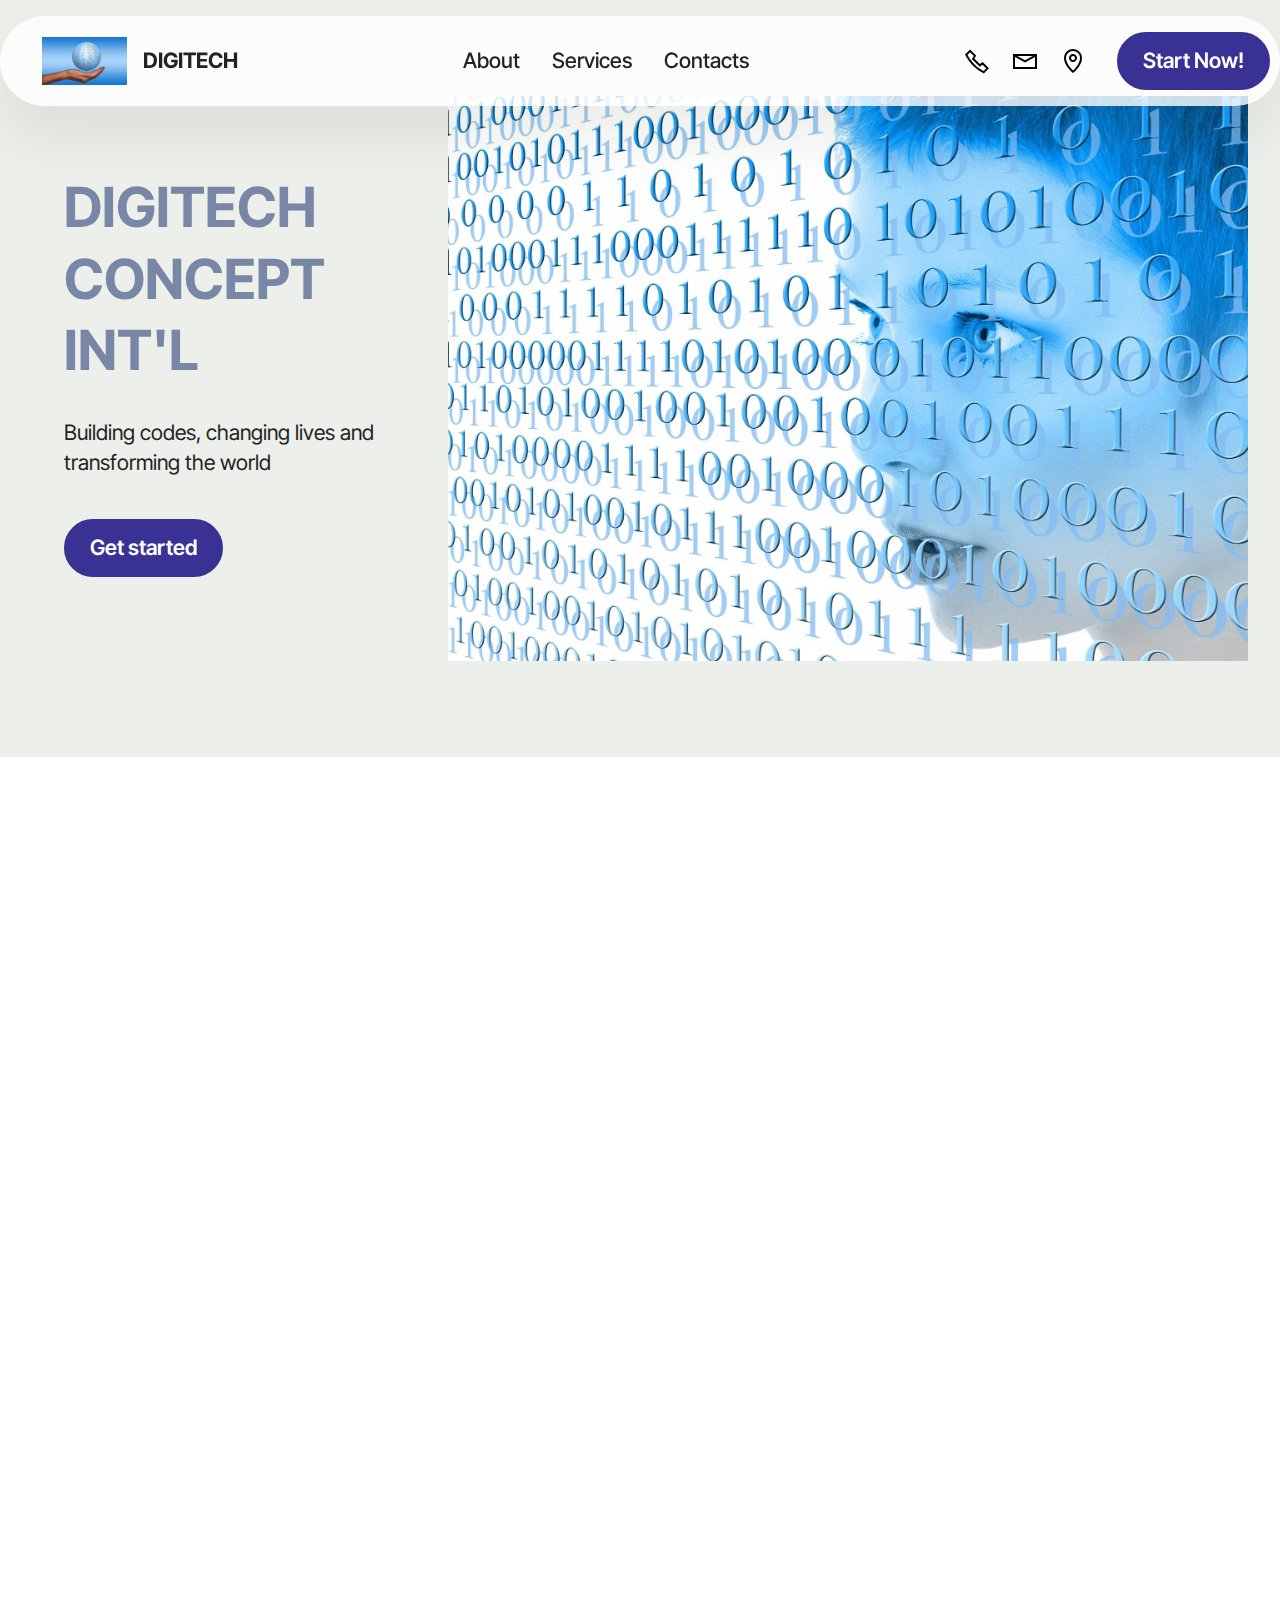
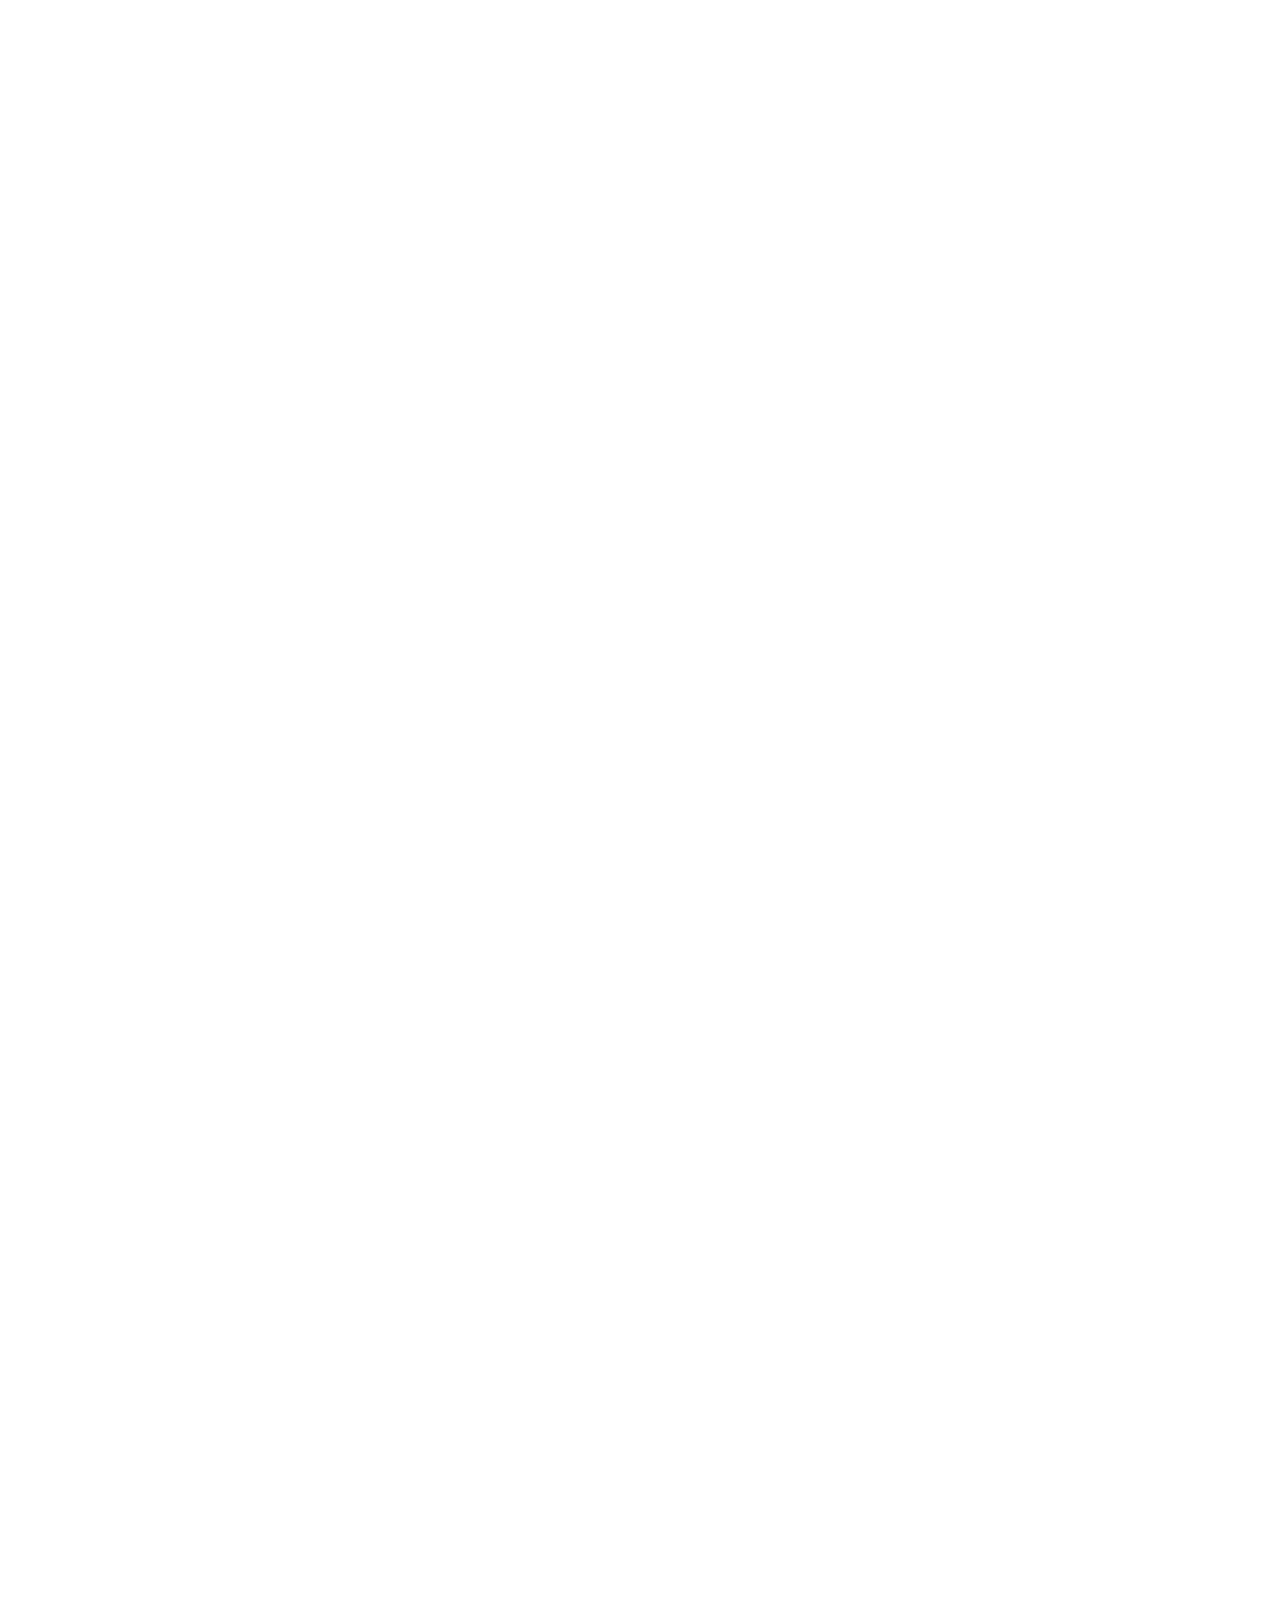
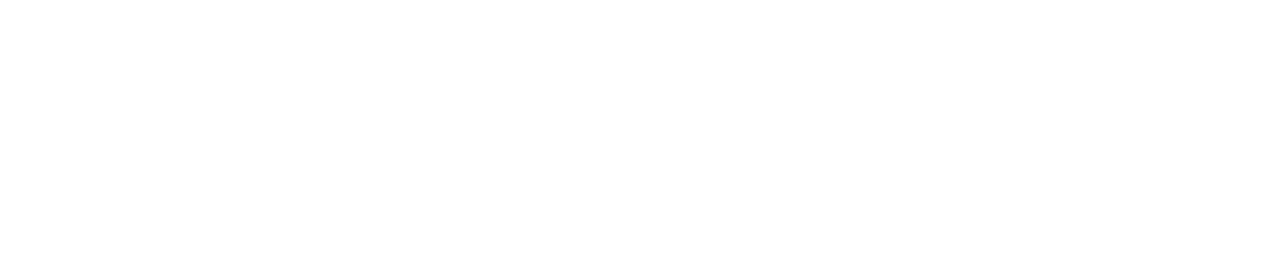
==== index.html @ 7af2888e "initial commit" ====
<!DOCTYPE html>
<html  >
<head>
  <!-- Site made with Mobirise Website Builder v6.0.1, https://mobirise.com -->
  <meta charset="UTF-8">
  <meta http-equiv="X-UA-Compatible" content="IE=edge">
  <meta name="generator" content="Mobirise v6.0.1, mobirise.com">
  <meta name="viewport" content="width=device-width, initial-scale=1, minimum-scale=1">
  <link rel="shortcut icon" href="assets/images/mbr-5.jpg" type="image/x-icon">
  <meta name="description" content="">
  
  
  <title>Home</title>
  <link rel="stylesheet" href="assets/web/assets/mobirise-icons2/mobirise2.css">
  <link rel="stylesheet" href="assets/bootstrap/css/bootstrap.min.css">
  <link rel="stylesheet" href="assets/bootstrap/css/bootstrap-grid.min.css">
  <link rel="stylesheet" href="assets/bootstrap/css/bootstrap-reboot.min.css">
  <link rel="stylesheet" href="assets/parallax/jarallax.css">
  <link rel="stylesheet" href="assets/animatecss/animate.css">
  <link rel="stylesheet" href="assets/dropdown/css/style.css">
  <link rel="stylesheet" href="assets/socicon/css/styles.css">
  <link rel="stylesheet" href="assets/theme/css/style.css">
  <link rel="preload" href="https://fonts.googleapis.com/css2?family=Inter+Tight:wght@400;700&display=swap&display=swap" as="style" onload="this.onload=null;this.rel='stylesheet'">
  <noscript><link rel="stylesheet" href="https://fonts.googleapis.com/css2?family=Inter+Tight:wght@400;700&display=swap&display=swap"></noscript>
  <link rel="preload" as="style" href="assets/mobirise/css/mbr-additional.css?v=o6GX5R"><link rel="stylesheet" href="assets/mobirise/css/mbr-additional.css?v=o6GX5R" type="text/css">

  
  
  
</head>
<body>
  
  <section data-bs-version="5.1" class="menu menu2 cid-uFSnzbnjWV" once="menu" id="menu02-0">
	

	<nav class="navbar navbar-dropdown navbar-fixed-top navbar-expand-lg">
		<div class="container">
			<div class="navbar-brand">
				<span class="navbar-logo">
					<a href="https://mobiri.se">
						<img src="assets/images/mbr-5.jpg" alt="Mobirise Website Builder" style="height: 3rem;">
					</a>
				</span>
				<span class="navbar-caption-wrap"><a class="navbar-caption text-black display-4" href="https://mobiri.se">DIGITECH</a></span>
			</div>
			<button class="navbar-toggler" type="button" data-toggle="collapse" data-bs-toggle="collapse" data-target="#navbarSupportedContent" data-bs-target="#navbarSupportedContent" aria-controls="navbarNavAltMarkup" aria-expanded="false" aria-label="Toggle navigation">
				<div class="hamburger">
					<span></span>
					<span></span>
					<span></span>
					<span></span>
				</div>
			</button>
			<div class="collapse navbar-collapse" id="navbarSupportedContent">
				<ul class="navbar-nav nav-dropdown" data-app-modern-menu="true">
					<li class="nav-item">
						<a class="nav-link link text-black display-4" href="https://mobiri.se">About</a>
					</li>
					<li class="nav-item">
						<a class="nav-link link text-black display-4" href="https://mobiri.se" aria-expanded="false">Services</a>
					</li>
					<li class="nav-item">
						<a class="nav-link link text-black display-4" href="https://mobiri.se">Contacts</a>
					</li>
				</ul>
				<div class="icons-menu">
					<a class="iconfont-wrapper" href="https://mobiri.se">
						<span class="p-2 mbr-iconfont mobi-mbri-phone mobi-mbri"></span>
					</a>
					<a class="iconfont-wrapper" href="https://mobiri.se">
						<span class="p-2 mbr-iconfont mobi-mbri-letter mobi-mbri"></span>
					</a>
					<a class="iconfont-wrapper" href="https://mobiri.se">
						<span class="p-2 mbr-iconfont mobi-mbri-map-pin mobi-mbri"></span>
					</a>
					
				</div>
				<div class="navbar-buttons mbr-section-btn"><a class="btn btn-info display-4" href="https://mobiri.se"> Start Now!</a></div>
			</div>
		</div>
	</nav>
</section>

<section data-bs-version="5.1" class="header1 cid-uFSomYyleQ" id="header01-1">
	

	
	

	<div class="container-fluid">
		<div class="row justify-content-center">
			<div class="col-12 col-md-12 col-lg-8 image-wrapper">
				<img class="w-100" src="assets/images/mbr-6.jpg" alt="Mobirise Website Builder">
			</div>
			<div class="col-12 col-lg col-md-12">
				<div class="text-wrapper align-left">
					<h1 class="mbr-section-title mbr-fonts-style mb-4 display-2"><strong>DIGITECH CONCEPT INT'L</strong></h1>
					<p class="mbr-text mbr-fonts-style mb-4 display-7">Building codes, changing lives and transforming the world&nbsp;</p>
					<div class="mbr-section-btn mt-3"><a class="btn btn-info display-7" href="https://mobiri.se">Get started</a></div>
				</div>
			</div>
		</div>
	</div>
</section>

<section data-bs-version="5.1" class="features13 start cid-uFSoxOaE3T" id="features013-2">
    

<div class="container-fluid">
  <div class="row justify-content-center">
    <div class="col-12 content-head">
      <div class="mbr-section-head mb-5">
        <h4 class="mbr-section-title mbr-fonts-style align-center mb-0 display-2">Programs</h4>
        
      </div>
    </div>
  </div>
  <div class="row mbr-section-content">
    <div class="item features-image col-6 col-md-4 col-lg-2">
      <div class="item-wrapper">
        <div class="item-img">
          <img src="assets/images/mbr.jpg" alt="Mobirise Website Builder" title="" data-slide-to="0" data-bs-slide-to="0">
        </div>
        <div class="item-content align-left mt-3">
          <h5 class="item-title mbr-fonts-style mb-3 display-7">
            <strong>Phone Cases</strong>
          </h5>
          
          
        </div>
        
      </div>
    </div>
    <div class="item features-image col-6 col-md-4 col-lg-2">
      <div class="item-wrapper">
        <div class="item-img">
          <img src="assets/images/mbr-1.jpg" alt="Mobirise Website Builder" title="" data-slide-to="1" data-bs-slide-to="1">
        </div>
        <div class="item-content align-left mt-3">
          <h5 class="item-title mbr-fonts-style mb-3 display-7">
            <strong>Creators inventions</strong></h5>
          
          
        </div>
        
      </div>
    </div>
    <div class="item features-image col-6 col-md-4 col-lg-2">
      <div class="item-wrapper">
        <div class="item-img">
          <img src="assets/images/mbr-2.jpg" alt="Mobirise Website Builder" title="" data-slide-to="2" data-bs-slide-to="2">
        </div>
        <div class="item-content align-left mt-3">
          <h5 class="item-title mbr-fonts-style mb-3 display-7">
            <strong>Eco-Friendly innovations</strong></h5>
          
          
        </div>
        
      </div>
    </div>
    <div class="item features-image col-6 col-md-4 col-lg-2">
      <div class="item-wrapper">
        <div class="item-img">
          <img src="assets/images/mbr-3.jpg" alt="Mobirise Website Builder" title="" data-slide-to="3" data-bs-slide-to="3">
        </div>
        <div class="item-content align-left mt-3">
          <h5 class="item-title mbr-fonts-style mb-3 display-7"><strong>DMS</strong></h5>
          
          
        </div>
        
      </div>
    </div>
    <div class="item features-image col-6 col-md-4 col-lg-2">
      <div class="item-wrapper">
        <div class="item-img">
          <img src="assets/images/mbr-4.jpeg" alt="Mobirise Website Builder" title="" data-slide-to="4" data-bs-slide-to="4">
        </div>
        <div class="item-content align-left mt-3">
          <h5 class="item-title mbr-fonts-style mb-3 display-7"><strong>Visual inscreption</strong></h5>
          
          
        </div>
        
      </div>
    </div>
    <div class="item features-image col-6 col-md-4 col-lg-2">
      <div class="item-wrapper">
        <div class="item-img">
          <img src="assets/images/mbr-2.png" alt="Mobirise Website Builder" title="" data-slide-to="5" data-bs-slide-to="5">
        </div>
        <div class="item-content align-left mt-3">
          <h5 class="item-title mbr-fonts-style mb-3 display-7"><strong>Media Creations</strong></h5>
          
          
        </div>
        
      </div>
    </div>

  </div>
</div>
</section>

<section data-bs-version="5.1" class="article14 cid-uFSvTwFYIM" id="article14-5">
    
    <div class="container">
        <div class="row justify-content-center">
            <div class="col-md-12 col-lg-10">
                <h3 class="mbr-section-title mbr-fonts-style display-2"><strong>Each program is designed to create a distinct impact on the students.</strong><br><strong>At Digitech a whole new world of innovation is created to suit the worlds ever growing need of technology<br></strong><br><br></h3>
                
            </div>
        </div>
    </div>
</section>

<section data-bs-version="5.1" class="people03 cid-uFSyn5ViDH" id="people03-6">
	
	
	<div class="container">
		<div class="row justify-content-center">
			<div class="col-12 content-head">
				<div class="mbr-section-head mb-5">
					<h4 class="mbr-section-title mbr-fonts-style align-center mb-0 display-2">
						<strong>Meet the creators</strong>
					</h4>
					
				</div>
			</div>
		</div>
		<div class="row">
			<div class="item features-image col-12 col-md-6 col-lg-4">
				<div class="item-wrapper">
					<div class="item-img mb-3">
						<img src="assets/images/mbr-7.jpg" alt="Mobirise Website Builder" title="">
					</div>
					<div class="item-content align-left">
						<h5 class="item-title mbr-fonts-style display-5"><strong>Emma Johnson</strong></h5>
						<h6 class="item-subtitle mbr-fonts-style mb-3 display-7">Project Manager</h6>
						
					</div>
					
				</div>
			</div>
			<div class="item features-image col-12 col-md-6 col-lg-4">
				<div class="item-wrapper">
					<div class="item-img mb-3">
						<img src="assets/images/mbr-8.jpg" alt="Mobirise Website Builder" title="">
					</div>
					<div class="item-content align-left">
						<h5 class="item-title mbr-fonts-style display-5"><strong>Lina Rodriguez</strong></h5>
						<h6 class="item-subtitle mbr-fonts-style mb-3 display-7">UX Designer</h6>
						
					</div>
					
				</div>
			</div>
			<div class="item features-image col-12 col-md-6 col-lg-4">
				<div class="item-wrapper">
					<div class="item-img mb-3">
						<img src="assets/images/mbr-9.jpg" alt="Mobirise Website Builder" title="">
					</div>
					<div class="item-content align-left">
						<h5 class="item-title mbr-fonts-style display-5"><strong>Ruvox Group</strong></h5>
						<h6 class="item-subtitle mbr-fonts-style mb-3 display-7">Lead Developers</h6>
						
					</div>
					
				</div>
			</div>
		</div>
	</div>
</section>

<section data-bs-version="5.1" class="social06 cid-uFSyvelYWV" id="social06-8">
	

	
	
	<div class="container">
		<div class="row justify-content-center">
			<div class="col-12 content-head">
				<div class="mb-5">
					<h5 class="mbr-section-title mbr-fonts-style align-center mb-0 display-2">
						<strong>We're social!</strong>
					</h5>
					
				</div>
			</div>
		</div>
		<div class="row">
			

			<div class="item features-without-image col-12 col-md-6 col-lg-3 active">
				<div class="item-wrapper">
					<span class="mbr-iconfont m-auto socicon-tiktok socicon"></span>
					<div class="card-box">
						<h4 class="card-title mbr-fonts-style mb-1 display-5">
							<strong>TikTok</strong>
						</h4>
						<h5 class="card-text mbr-fonts-style display-7">digitech</h5>
					</div>
				</div>
			</div>
			
			<div class="item features-without-image col-12 col-md-6 col-lg-3">
				<div class="item-wrapper">
					<span class="mbr-iconfont m-auto socicon-twitter socicon"></span>
					<div class="card-box">
						<h4 class="card-title mbr-fonts-style mb-1 display-5">
							<strong>Twitter</strong>
						</h4>
						<h5 class="card-text mbr-fonts-style display-7">digitech</h5>
					</div>
				</div>
			</div><div class="item features-without-image col-12 col-md-6 col-lg-3">
				<div class="item-wrapper">
					<span class="mbr-iconfont m-auto socicon-youtube socicon"></span>
					<div class="card-box">
						<h4 class="card-title mbr-fonts-style mb-1 display-5">
							<strong>YouTube</strong>
						</h4>
						<h5 class="card-text mbr-fonts-style display-7">digitech</h5>
					</div>
				</div>
			</div><div class="item features-without-image col-12 col-md-6 col-lg-3">
				<div class="item-wrapper">
					<span class="mbr-iconfont m-auto socicon-instagram socicon"></span>
					<div class="card-box">
						<h4 class="card-title mbr-fonts-style mb-1 display-5">
							<strong>Instagram</strong>
						</h4>
						<h5 class="card-text mbr-fonts-style display-7">digitech</h5>
					</div>
				</div>
			</div>
		</div>
	</div>
</section>

<section data-bs-version="5.1" class="footer2 cid-uFSAySJq9T mbr-parallax-background" once="footers" id="footer02-a">
    

    
    <div class="mbr-overlay" style="opacity: 0.7; background-color: rgb(255, 255, 255);">
    </div>

    <div class="container">
        <div class="row">
            <div class="col-12 col-lg-6 center mt-2 mb-3">
                <p class="mbr-fonts-style copyright mb-0 display-7">
                    © Copyright 2030 Mobirise - All Rights Reserved
                </p>
            </div>
            <div class="col-12 col-lg-6 center">
                <div class="row-links mt-2 mb-3">
                    <ul class="row-links-soc">
                        
                        
                        
                        
                    <li class="row-links-soc-item mbr-fonts-style display-7">
                            <a href="#" class="text-primary">Instagram</a>
                        </li><li class="row-links-soc-item mbr-fonts-style display-7">
                            <a href="#" class="text-primary">TikTok</a>
                        </li><li class="row-links-soc-item mbr-fonts-style display-7">
                            <a href="#" class="text-primary">YouTube</a>
                        </li><li class="row-links-soc-item mbr-fonts-style display-7">
                            <a href="#" class="text-primary">Twitter</a>
                        </li></ul>
                </div>
            </div>
        </div>
    </div>
</section><section class="display-7" style="padding: 0;align-items: center;justify-content: center;flex-wrap: wrap;    align-content: center;display: flex;position: relative;height: 4rem;"><a href="https://mobiri.se/" style="flex: 1 1;height: 4rem;position: absolute;width: 100%;z-index: 1;"><img alt="Mobirise" style="height: 4rem;" src="[data-uri]"></a><p style="margin: 0;text-align: center;" class="display-7">Built with Mobirise &#8204;</p><a style="z-index:1" href="https://mobirise.com/web-page-maker.html">Free Web Page Builder</a></section><script src="assets/bootstrap/js/bootstrap.bundle.min.js"></script>  <script src="assets/parallax/jarallax.js"></script>  <script src="assets/smoothscroll/smooth-scroll.js"></script>  <script src="assets/ytplayer/index.js"></script>  <script src="assets/dropdown/js/navbar-dropdown.js"></script>  <script src="assets/theme/js/script.js"></script>  
  
  
 <div id="scrollToTop" class="scrollToTop mbr-arrow-up"><a style="text-align: center;"><i class="mbr-arrow-up-icon mbr-arrow-up-icon-cm cm-icon cm-icon-smallarrow-up"></i></a></div>
    <input name="animation" type="hidden">
  </body>
</html>
---- assets/web/assets/mobirise-icons2/mobirise2.css ----
@font-face {
  font-family: 'Moririse2';
  font-display: swap;
  src:  url('mobirise2.eot?f2bix4');
  src:  url('mobirise2.eot?f2bix4#iefix') format('embedded-opentype'),
    url('mobirise2.ttf?f2bix4') format('truetype'),
    url('mobirise2.woff?f2bix4') format('woff'),
    url('mobirise2.svg?f2bix4#mobirise2') format('svg');
  font-weight: normal;
  font-style: normal;
}

[class^="mobi-"], [class*=" mobi-"] {
  /* use !important to prevent issues with browser extensions that change fonts */
  font-family: 'Moririse2' !important;
  speak: none;
  font-style: normal;
  font-weight: normal;
  font-variant: normal;
  text-transform: none;
  line-height: 1;

  /* Better Font Rendering =========== */
  -webkit-font-smoothing: antialiased;
  -moz-osx-font-smoothing: grayscale;
}

.mobi-mbri-add-submenu:before {
  content: "\e900";
}
.mobi-mbri-alert:before {
  content: "\e901";
}
.mobi-mbri-align-center:before {
  content: "\e902";
}
.mobi-mbri-align-justify:before {
  content: "\e903";
}
.mobi-mbri-align-left:before {
  content: "\e904";
}
.mobi-mbri-align-right:before {
  content: "\e905";
}
.mobi-mbri-android:before {
  content: "\e906";
}
.mobi-mbri-apple:before {
  content: "\e907";
}
.mobi-mbri-arrow-down:before {
  content: "\e908";
}
.mobi-mbri-arrow-next:before {
  content: "\e909";
}
.mobi-mbri-arrow-prev:before {
  content: "\e90a";
}
.mobi-mbri-arrow-up:before {
  content: "\e90b";
}
.mobi-mbri-bold:before {
  content: "\e90c";
}
.mobi-mbri-bookmark:before {
  content: "\e90d";
}
.mobi-mbri-bootstrap:before {
  content: "\e90e";
}
.mobi-mbri-briefcase:before {
  content: "\e90f";
}
.mobi-mbri-browse:before {
  content: "\e910";
}
.mobi-mbri-bulleted-list:before {
  content: "\e911";
}
.mobi-mbri-calendar:before {
  content: "\e912";
}
.mobi-mbri-camera:before {
  content: "\e913";
}
.mobi-mbri-cart-add:before {
  content: "\e914";
}
.mobi-mbri-cart-full:before {
  content: "\e915";
}
.mobi-mbri-cash:before {
  content: "\e916";
}
.mobi-mbri-change-style:before {
  content: "\e917";
}
.mobi-mbri-chat:before {
  content: "\e918";
}
.mobi-mbri-clock:before {
  content: "\e919";
}
.mobi-mbri-close:before {
  content: "\e91a";
}
.mobi-mbri-cloud:before {
  content: "\e91b";
}
.mobi-mbri-code:before {
  content: "\e91c";
}
.mobi-mbri-contact-form:before {
  content: "\e91d";
}
.mobi-mbri-credit-card:before {
  content: "\e91e";
}
.mobi-mbri-cursor-click:before {
  content: "\e91f";
}
.mobi-mbri-cust-feedback:before {
  content: "\e920";
}
.mobi-mbri-database:before {
  content: "\e921";
}
.mobi-mbri-delivery:before {
  content: "\e922";
}
.mobi-mbri-desktop:before {
  content: "\e923";
}
.mobi-mbri-devices:before {
  content: "\e924";
}
.mobi-mbri-down:before {
  content: "\e925";
}
.mobi-mbri-download-2:before {
  content: "\e926";
}
.mobi-mbri-download:before {
  content: "\e927";
}
.mobi-mbri-drag-n-drop-2:before {
  content: "\e928";
}
.mobi-mbri-drag-n-drop:before {
  content: "\e929";
}
.mobi-mbri-edit-2:before {
  content: "\e92a";
}
.mobi-mbri-edit:before {
  content: "\e92b";
}
.mobi-mbri-error:before {
  content: "\e92c";
}
.mobi-mbri-extension:before {
  content: "\e92d";
}
.mobi-mbri-features:before {
  content: "\e92e";
}
.mobi-mbri-file:before {
  content: "\e92f";
}
.mobi-mbri-flag:before {
  content: "\e930";
}
.mobi-mbri-folder:before {
  content: "\e931";
}
.mobi-mbri-gift:before {
  content: "\e932";
}
.mobi-mbri-github:before {
  content: "\e933";
}
.mobi-mbri-globe-2:before {
  content: "\e934";
}
.mobi-mbri-globe:before {
  content: "\e935";
}
.mobi-mbri-growing-chart:before {
  content: "\e936";
}
.mobi-mbri-hearth:before {
  content: "\e937";
}
.mobi-mbri-help:before {
  content: "\e938";
}
.mobi-mbri-home:before {
  content: "\e939";
}
.mobi-mbri-hot-cup:before {
  content: "\e93a";
}
.mobi-mbri-idea:before {
  content: "\e93b";
}
.mobi-mbri-image-gallery:before {
  content: "\e93c";
}
.mobi-mbri-image-slider:before {
  content: "\e93d";
}
.mobi-mbri-info:before {
  content: "\e93e";
}
.mobi-mbri-italic:before {
  content: "\e93f";
}
.mobi-mbri-key:before {
  content: "\e940";
}
.mobi-mbri-laptop:before {
  content: "\e941";
}
.mobi-mbri-layers:before {
  content: "\e942";
}
.mobi-mbri-left-right:before {
  content: "\e943";
}
.mobi-mbri-left:before {
  content: "\e944";
}
.mobi-mbri-letter:before {
  content: "\e945";
}
.mobi-mbri-like:before {
  content: "\e946";
}
.mobi-mbri-link:before {
  content: "\e947";
}
.mobi-mbri-lock:before {
  content: "\e948";
}
.mobi-mbri-login:before {
  content: "\e949";
}
.mobi-mbri-logout:before {
  content: "\e94a";
}
.mobi-mbri-magic-stick:before {
  content: "\e94b";
}
.mobi-mbri-map-pin:before {
  content: "\e94c";
}
.mobi-mbri-menu:before {
  content: "\e94d";
}
.mobi-mbri-mobile-2:before {
  content: "\e94e";
}
.mobi-mbri-mobile-horizontal:before {
  content: "\e94f";
}
.mobi-mbri-mobile:before {
  content: "\e950";
}
.mobi-mbri-mobirise:before {
  content: "\e951";
}
.mobi-mbri-more-horizontal:before {
  content: "\e952";
}
.mobi-mbri-more-vertical:before {
  content: "\e953";
}
.mobi-mbri-music:before {
  content: "\e954";
}
.mobi-mbri-new-file:before {
  content: "\e955";
}
.mobi-mbri-numbered-list:before {
  content: "\e956";
}
.mobi-mbri-opened-folder:before {
  content: "\e957";
}
.mobi-mbri-pages:before {
  content: "\e958";
}
.mobi-mbri-paper-plane:before {
  content: "\e959";
}
.mobi-mbri-paperclip:before {
  content: "\e95a";
}
.mobi-mbri-phone:before {
  content: "\e95b";
}
.mobi-mbri-photo:before {
  content: "\e95c";
}
.mobi-mbri-photos:before {
  content: "\e95d";
}
.mobi-mbri-pin:before {
  content: "\e95e";
}
.mobi-mbri-play:before {
  content: "\e95f";
}
.mobi-mbri-plus:before {
  content: "\e960";
}
.mobi-mbri-preview:before {
  content: "\e961";
}
.mobi-mbri-print:before {
  content: "\e962";
}
.mobi-mbri-protect:before {
  content: "\e963";
}
.mobi-mbri-question:before {
  content: "\e964";
}
.mobi-mbri-quote-left:before {
  content: "\e965";
}
.mobi-mbri-quote-right:before {
  content: "\e966";
}
.mobi-mbri-redo:before {
  content: "\e967";
}
.mobi-mbri-refresh:before {
  content: "\e968";
}
.mobi-mbri-responsive-2:before {
  content: "\e969";
}
.mobi-mbri-responsive:before {
  content: "\e96a";
}
.mobi-mbri-right:before {
  content: "\e96b";
}
.mobi-mbri-rocket:before {
  content: "\e96c";
}
.mobi-mbri-sad-face:before {
  content: "\e96d";
}
.mobi-mbri-sale:before {
  content: "\e96e";
}
.mobi-mbri-save:before {
  content: "\e96f";
}
.mobi-mbri-search:before {
  content: "\e970";
}
.mobi-mbri-setting-2:before {
  content: "\e971";
}
.mobi-mbri-setting-3:before {
  content: "\e972";
}
.mobi-mbri-setting:before {
  content: "\e973";
}
.mobi-mbri-share:before {
  content: "\e974";
}
.mobi-mbri-shopping-bag:before {
  content: "\e975";
}
.mobi-mbri-shopping-basket:before {
  content: "\e976";
}
.mobi-mbri-shopping-cart:before {
  content: "\e977";
}
.mobi-mbri-sites:before {
  content: "\e978";
}
.mobi-mbri-smile-face:before {
  content: "\e979";
}
.mobi-mbri-speed:before {
  content: "\e97a";
}
.mobi-mbri-star:before {
  content: "\e97b";
}
.mobi-mbri-success:before {
  content: "\e97c";
}
.mobi-mbri-sun:before {
  content: "\e97d";
}
.mobi-mbri-sun2:before {
  content: "\e97e";
}
.mobi-mbri-tablet-vertical:before {
  content: "\e97f";
}
.mobi-mbri-tablet:before {
  content: "\e980";
}
.mobi-mbri-target:before {
  content: "\e981";
}
.mobi-mbri-timer:before {
  content: "\e982";
}
.mobi-mbri-to-ftp:before {
  content: "\e983";
}
.mobi-mbri-to-local-drive:before {
  content: "\e984";
}
.mobi-mbri-touch-swipe:before {
  content: "\e985";
}
.mobi-mbri-touch:before {
  content: "\e986";
}
.mobi-mbri-trash:before {
  content: "\e987";
}
.mobi-mbri-underline:before {
  content: "\e988";
}
.mobi-mbri-undo:before {
  content: "\e989";
}
.mobi-mbri-unlink:before {
  content: "\e98a";
}
.mobi-mbri-unlock:before {
  content: "\e98b";
}
.mobi-mbri-up-down:before {
  content: "\e98c";
}
.mobi-mbri-up:before {
  content: "\e98d";
}
.mobi-mbri-update:before {
  content: "\e98e";
}
.mobi-mbri-upload-2:before {
  content: "\e98f";
}
.mobi-mbri-upload:before {
  content: "\e990";
}
.mobi-mbri-user-2:before {
  content: "\e991";
}
.mobi-mbri-user:before {
  content: "\e992";
}
.mobi-mbri-users:before {
  content: "\e993";
}
.mobi-mbri-video-play:before {
  content: "\e994";
}
.mobi-mbri-video:before {
  content: "\e995";
}
.mobi-mbri-watch:before {
  content: "\e996";
}
.mobi-mbri-website-theme-2:before {
  content: "\e997";
}
.mobi-mbri-website-theme:before {
  content: "\e998";
}
.mobi-mbri-wifi:before {
  content: "\e999";
}
.mobi-mbri-windows:before {
  content: "\e99a";
}
.mobi-mbri-zoom-in:before {
  content: "\e99b";
}
.mobi-mbri-zoom-out:before {
  content: "\e99c";
}
---- assets/parallax/jarallax.css ----
.jarallax {
    position: relative;
    z-index: 0;
}
.jarallax > .jarallax-img {
    position: absolute;
    object-fit: cover;
    /* support for plugin https://github.com/bfred-it/object-fit-images */
    font-family: 'object-fit: cover;';
    top: 0;
    left: 0;
    width: 100%;
    height: 100%;
    z-index: -1;
}
---- assets/dropdown/css/style.css ----
.navbar-dropdown {
  left: 0;
  padding: 0;
  position: absolute;
  right: 0;
  top: 0;
  transition: all 0.45s ease;
  z-index: 1030;
  background: #282828; }
  .navbar-dropdown .navbar-logo {
    margin-right: 0.8rem;
    transition: margin 0.3s ease-in-out;
    vertical-align: middle; }
    .navbar-dropdown .navbar-logo img {
      height: 3.125rem;
      transition: all 0.3s ease-in-out; }
    .navbar-dropdown .navbar-logo.mbr-iconfont {
      font-size: 3.125rem;
      line-height: 3.125rem; }
  .navbar-dropdown .navbar-caption {
    font-weight: 700;
    white-space: normal;
    vertical-align: -4px;
    line-height: 3.125rem !important; }
    .navbar-dropdown .navbar-caption, .navbar-dropdown .navbar-caption:hover {
      color: inherit;
      text-decoration: none; }
  .navbar-dropdown .mbr-iconfont + .navbar-caption {
    vertical-align: -1px; }
  .navbar-dropdown.navbar-fixed-top {
    position: fixed; }
  .navbar-dropdown .navbar-brand span {
    vertical-align: -4px; }
  .navbar-dropdown.bg-color.transparent {
    background: none; }
  .navbar-dropdown.navbar-short .navbar-brand {
    padding: 0.625rem 0; }
    .navbar-dropdown.navbar-short .navbar-brand span {
      vertical-align: -1px; }
  .navbar-dropdown.navbar-short .navbar-caption {
    line-height: 2.375rem !important;
    vertical-align: -2px; }
  .navbar-dropdown.navbar-short .navbar-logo {
    margin-right: 0.5rem; }
    .navbar-dropdown.navbar-short .navbar-logo img {
      height: 2.375rem; }
    .navbar-dropdown.navbar-short .navbar-logo.mbr-iconfont {
      font-size: 2.375rem;
      line-height: 2.375rem; }
  .navbar-dropdown.navbar-short .mbr-table-cell {
    height: 3.625rem; }
  .navbar-dropdown .navbar-close {
    left: 0.6875rem;
    position: fixed;
    top: 0.75rem;
    z-index: 1000; }
  .navbar-dropdown .hamburger-icon {
    content: "";
    display: inline-block;
    vertical-align: middle;
    width: 16px;
    -webkit-box-shadow: 0 -6px 0 1px #282828,0 0 0 1px #282828,0 6px 0 1px #282828;
    -moz-box-shadow: 0 -6px 0 1px #282828,0 0 0 1px #282828,0 6px 0 1px #282828;
    box-shadow: 0 -6px 0 1px #282828,0 0 0 1px #282828,0 6px 0 1px #282828; }

.dropdown-menu .dropdown-toggle[data-toggle="dropdown-submenu"]::after {
  border-bottom: 0.35em solid transparent;
  border-left: 0.35em solid;
  border-right: 0;
  border-top: 0.35em solid transparent;
  margin-left: 0.3rem; }

.dropdown-menu .dropdown-item:focus {
  outline: 0; }

.nav-dropdown {
  font-size: 0.75rem;
  font-weight: 500;
  height: auto !important; }
  .nav-dropdown .nav-btn {
    padding-left: 1rem; }
  .nav-dropdown .link {
    margin: .667em 1.667em;
    font-weight: 500;
    padding: 0;
    transition: color .2s ease-in-out; }
    .nav-dropdown .link.dropdown-toggle {
      margin-right: 2.583em; }
      .nav-dropdown .link.dropdown-toggle::after {
        margin-left: .25rem;
        border-top: 0.35em solid;
        border-right: 0.35em solid transparent;
        border-left: 0.35em solid transparent;
        border-bottom: 0; }
      .nav-dropdown .link.dropdown-toggle[aria-expanded="true"] {
        margin: 0;
        padding: 0.667em 3.263em  0.667em 1.667em; }
  .nav-dropdown .link::after,
  .nav-dropdown .dropdown-item::after {
    color: inherit; }
  .nav-dropdown .btn {
    font-size: 0.75rem;
    font-weight: 700;
    letter-spacing: 0;
    margin-bottom: 0;
    padding-left: 1.25rem;
    padding-right: 1.25rem; }
  .nav-dropdown .dropdown-menu {
    border-radius: 0;
    border: 0;
    left: 0;
    margin: 0;
    padding-bottom: 1.25rem;
    padding-top: 1.25rem;
    position: relative; }
  .nav-dropdown .dropdown-submenu {
    margin-left: 0.125rem;
    top: 0; }
  .nav-dropdown .dropdown-item {
    font-weight: 500;
    line-height: 2;
    padding: 0.3846em 4.615em 0.3846em 1.5385em;
    position: relative;
    transition: color .2s ease-in-out, background-color .2s ease-in-out; }
    .nav-dropdown .dropdown-item::after {
      margin-top: -0.3077em;
      position: absolute;
      right: 1.1538em;
      top: 50%; }
    .nav-dropdown .dropdown-item:focus, .nav-dropdown .dropdown-item:hover {
      background: none; }

@media (max-width: 767px) {
  .nav-dropdown.navbar-toggleable-sm {
    bottom: 0;
    display: none;
    left: 0;
    overflow-x: hidden;
    position: fixed;
    top: 0;
    transform: translateX(-100%);
    -ms-transform: translateX(-100%);
    -webkit-transform: translateX(-100%);
    width: 18.75rem;
    z-index: 999; } }
.nav-dropdown.navbar-toggleable-xl {
  bottom: 0;
  display: none;
  left: 0;
  overflow-x: hidden;
  position: fixed;
  top: 0;
  transform: translateX(-100%);
  -ms-transform: translateX(-100%);
  -webkit-transform: translateX(-100%);
  width: 18.75rem;
  z-index: 999; }

.nav-dropdown-sm {
  display: block !important;
  overflow-x: hidden;
  overflow: auto;
  padding-top: 3.875rem; }
  .nav-dropdown-sm::after {
    content: "";
    display: block;
    height: 3rem;
    width: 100%; }
  .nav-dropdown-sm.collapse.in ~ .navbar-close {
    display: block !important; }
  .nav-dropdown-sm.collapsing, .nav-dropdown-sm.collapse.in {
    transform: translateX(0);
    -ms-transform: translateX(0);
    -webkit-transform: translateX(0);
    transition: all 0.25s ease-out;
    -webkit-transition: all 0.25s ease-out;
    background: #282828; }
  .nav-dropdown-sm.collapsing[aria-expanded="false"] {
    transform: translateX(-100%);
    -ms-transform: translateX(-100%);
    -webkit-transform: translateX(-100%); }
  .nav-dropdown-sm .nav-item {
    display: block;
    margin-left: 0 !important;
    padding-left: 0; }
  .nav-dropdown-sm .link,
  .nav-dropdown-sm .dropdown-item {
    border-top: 1px dotted rgba(255, 255, 255, 0.1);
    font-size: 0.8125rem;
    line-height: 1.6;
    margin: 0 !important;
    padding: 0.875rem 2.4rem 0.875rem 1.5625rem !important;
    position: relative;
    white-space: normal; }
    .nav-dropdown-sm .link:focus, .nav-dropdown-sm .link:hover,
    .nav-dropdown-sm .dropdown-item:focus,
    .nav-dropdown-sm .dropdown-item:hover {
      background: rgba(0, 0, 0, 0.2) !important;
      color: #c0a375; }
  .nav-dropdown-sm .nav-btn {
    position: relative;
    padding: 1.5625rem 1.5625rem 0 1.5625rem; }
    .nav-dropdown-sm .nav-btn::before {
      border-top: 1px dotted rgba(255, 255, 255, 0.1);
      content: "";
      left: 0;
      position: absolute;
      top: 0;
      width: 100%; }
    .nav-dropdown-sm .nav-btn + .nav-btn {
      padding-top: 0.625rem; }
      .nav-dropdown-sm .nav-btn + .nav-btn::before {
        display: none; }
  .nav-dropdown-sm .btn {
    padding: 0.625rem 0; }
  .nav-dropdown-sm .dropdown-toggle[data-toggle="dropdown-submenu"]::after {
    margin-left: .25rem;
    border-top: 0.35em solid;
    border-right: 0.35em solid transparent;
    border-left: 0.35em solid transparent;
    border-bottom: 0; }
  .nav-dropdown-sm .dropdown-toggle[data-toggle="dropdown-submenu"][aria-expanded="true"]::after {
    border-top: 0;
    border-right: 0.35em solid transparent;
    border-left: 0.35em solid transparent;
    border-bottom: 0.35em solid; }
  .nav-dropdown-sm .dropdown-menu {
    margin: 0;
    padding: 0;
    position: relative;
    top: 0;
    left: 0;
    width: 100%;
    border: 0;
    float: none;
    border-radius: 0;
    background: none; }
  .nav-dropdown-sm .dropdown-submenu {
    left: 100%;
    margin-left: 0.125rem;
    margin-top: -1.25rem;
    top: 0; }

.navbar-toggleable-sm .nav-dropdown .dropdown-menu {
  position: absolute; }

.navbar-toggleable-sm .nav-dropdown .dropdown-submenu {
  left: 100%;
  margin-left: 0.125rem;
  margin-top: -1.25rem;
  top: 0; }

.navbar-toggleable-sm.opened .nav-dropdown .dropdown-menu {
  position: relative; }

.navbar-toggleable-sm.opened .nav-dropdown .dropdown-submenu {
  left: 0;
  margin-left: 00rem;
  margin-top: 0rem;
  top: 0; }

.is-builder .nav-dropdown.collapsing {
  transition: none !important; }
---- assets/socicon/css/styles.css ----
@charset "UTF-8";

@font-face {
  font-family: 'Socicon';
  src:  url('../fonts/socicon.eot');
  src:  url('../fonts/socicon.eot?#iefix') format('embedded-opentype'),
    url('../fonts/socicon.woff2') format('woff2'),
    url('../fonts/socicon.ttf') format('truetype'),
    url('../fonts/socicon.woff') format('woff'),
    url('../fonts/socicon.svg#socicon') format('svg');
  font-weight: normal;
  font-style: normal;
  font-display: swap;
}

[data-icon]:before {
  font-family: "socicon" !important;
  content: attr(data-icon);
  font-style: normal !important;
  font-weight: normal !important;
  font-variant: normal !important;
  text-transform: none !important;
  speak: none;
  line-height: 1;
  -webkit-font-smoothing: antialiased;
  -moz-osx-font-smoothing: grayscale;
}

[class^="socicon-"], [class*=" socicon-"] {
  /* use !important to prevent issues with browser extensions that change fonts */
  font-family: 'Socicon' !important;
  speak: none;
  font-style: normal;
  font-weight: normal;
  font-variant: normal;
  text-transform: none;
  line-height: 1;

  /* Better Font Rendering =========== */
  -webkit-font-smoothing: antialiased;
  -moz-osx-font-smoothing: grayscale;
}

.socicon-500px:before {
  content: "\e000";
}
.socicon-8tracks:before {
  content: "\e001";
}
.socicon-airbnb:before {
  content: "\e002";
}
.socicon-alliance:before {
  content: "\e003";
}
.socicon-amazon:before {
  content: "\e004";
}
.socicon-amplement:before {
  content: "\e005";
}
.socicon-android:before {
  content: "\e006";
}
.socicon-angellist:before {
  content: "\e007";
}
.socicon-apple:before {
  content: "\e008";
}
.socicon-appnet:before {
  content: "\e009";
}
.socicon-baidu:before {
  content: "\e00a";
}
.socicon-bandcamp:before {
  content: "\e00b";
}
.socicon-battlenet:before {
  content: "\e00c";
}
.socicon-mixer:before {
  content: "\e00d";
}
.socicon-bebee:before {
  content: "\e00e";
}
.socicon-bebo:before {
  content: "\e00f";
}
.socicon-behance:before {
  content: "\e010";
}
.socicon-blizzard:before {
  content: "\e011";
}
.socicon-blogger:before {
  content: "\e012";
}
.socicon-buffer:before {
  content: "\e013";
}
.socicon-chrome:before {
  content: "\e014";
}
.socicon-coderwall:before {
  content: "\e015";
}
.socicon-curse:before {
  content: "\e016";
}
.socicon-dailymotion:before {
  content: "\e017";
}
.socicon-deezer:before {
  content: "\e018";
}
.socicon-delicious:before {
  content: "\e019";
}
.socicon-deviantart:before {
  content: "\e01a";
}
.socicon-diablo:before {
  content: "\e01b";
}
.socicon-digg:before {
  content: "\e01c";
}
.socicon-discord:before {
  content: "\e01d";
}
.socicon-disqus:before {
  content: "\e01e";
}
.socicon-douban:before {
  content: "\e01f";
}
.socicon-draugiem:before {
  content: "\e020";
}
.socicon-dribbble:before {
  content: "\e021";
}
.socicon-drupal:before {
  content: "\e022";
}
.socicon-ebay:before {
  content: "\e023";
}
.socicon-ello:before {
  content: "\e024";
}
.socicon-endomodo:before {
  content: "\e025";
}
.socicon-envato:before {
  content: "\e026";
}
.socicon-etsy:before {
  content: "\e027";
}
.socicon-facebook:before {
  content: "\e028";
}
.socicon-feedburner:before {
  content: "\e029";
}
.socicon-filmweb:before {
  content: "\e02a";
}
.socicon-firefox:before {
  content: "\e02b";
}
.socicon-flattr:before {
  content: "\e02c";
}
.socicon-flickr:before {
  content: "\e02d";
}
.socicon-formulr:before {
  content: "\e02e";
}
.socicon-forrst:before {
  content: "\e02f";
}
.socicon-foursquare:before {
  content: "\e030";
}
.socicon-friendfeed:before {
  content: "\e031";
}
.socicon-github:before {
  content: "\e032";
}
.socicon-goodreads:before {
  content: "\e033";
}
.socicon-google:before {
  content: "\e034";
}
.socicon-googlescholar:before {
  content: "\e035";
}
.socicon-googlegroups:before {
  content: "\e036";
}
.socicon-googlephotos:before {
  content: "\e037";
}
.socicon-googleplus:before {
  content: "\e038";
}
.socicon-grooveshark:before {
  content: "\e039";
}
.socicon-hackerrank:before {
  content: "\e03a";
}
.socicon-hearthstone:before {
  content: "\e03b";
}
.socicon-hellocoton:before {
  content: "\e03c";
}
.socicon-heroes:before {
  content: "\e03d";
}
.socicon-smashcast:before {
  content: "\e03e";
}
.socicon-horde:before {
  content: "\e03f";
}
.socicon-houzz:before {
  content: "\e040";
}
.socicon-icq:before {
  content: "\e041";
}
.socicon-identica:before {
  content: "\e042";
}
.socicon-imdb:before {
  content: "\e043";
}
.socicon-instagram:before {
  content: "\e044";
}
.socicon-issuu:before {
  content: "\e045";
}
.socicon-istock:before {
  content: "\e046";
}
.socicon-itunes:before {
  content: "\e047";
}
.socicon-keybase:before {
  content: "\e048";
}
.socicon-lanyrd:before {
  content: "\e049";
}
.socicon-lastfm:before {
  content: "\e04a";
}
.socicon-line:before {
  content: "\e04b";
}
.socicon-linkedin:before {
  content: "\e04c";
}
.socicon-livejournal:before {
  content: "\e04d";
}
.socicon-lyft:before {
  content: "\e04e";
}
.socicon-macos:before {
  content: "\e04f";
}
.socicon-mail:before {
  content: "\e050";
}
.socicon-medium:before {
  content: "\e051";
}
.socicon-meetup:before {
  content: "\e052";
}
.socicon-mixcloud:before {
  content: "\e053";
}
.socicon-modelmayhem:before {
  content: "\e054";
}
.socicon-mumble:before {
  content: "\e055";
}
.socicon-myspace:before {
  content: "\e056";
}
.socicon-newsvine:before {
  content: "\e057";
}
.socicon-nintendo:before {
  content: "\e058";
}
.socicon-npm:before {
  content: "\e059";
}
.socicon-odnoklassniki:before {
  content: "\e05a";
}
.socicon-openid:before {
  content: "\e05b";
}
.socicon-opera:before {
  content: "\e05c";
}
.socicon-outlook:before {
  content: "\e05d";
}
.socicon-overwatch:before {
  content: "\e05e";
}
.socicon-patreon:before {
  content: "\e05f";
}
.socicon-paypal:before {
  content: "\e060";
}
.socicon-periscope:before {
  content: "\e061";
}
.socicon-persona:before {
  content: "\e062";
}
.socicon-pinterest:before {
  content: "\e063";
}
.socicon-play:before {
  content: "\e064";
}
.socicon-player:before {
  content: "\e065";
}
.socicon-playstation:before {
  content: "\e066";
}
.socicon-pocket:before {
  content: "\e067";
}
.socicon-qq:before {
  content: "\e068";
}
.socicon-quora:before {
  content: "\e069";
}
.socicon-raidcall:before {
  content: "\e06a";
}
.socicon-ravelry:before {
  content: "\e06b";
}
.socicon-reddit:before {
  content: "\e06c";
}
.socicon-renren:before {
  content: "\e06d";
}
.socicon-researchgate:before {
  content: "\e06e";
}
.socicon-residentadvisor:before {
  content: "\e06f";
}
.socicon-reverbnation:before {
  content: "\e070";
}
.socicon-rss:before {
  content: "\e071";
}
.socicon-sharethis:before {
  content: "\e072";
}
.socicon-skype:before {
  content: "\e073";
}
.socicon-slideshare:before {
  content: "\e074";
}
.socicon-smugmug:before {
  content: "\e075";
}
.socicon-snapchat:before {
  content: "\e076";
}
.socicon-songkick:before {
  content: "\e077";
}
.socicon-soundcloud:before {
  content: "\e078";
}
.socicon-spotify:before {
  content: "\e079";
}
.socicon-stackexchange:before {
  content: "\e07a";
}
.socicon-stackoverflow:before {
  content: "\e07b";
}
.socicon-starcraft:before {
  content: "\e07c";
}
.socicon-stayfriends:before {
  content: "\e07d";
}
.socicon-steam:before {
  content: "\e07e";
}
.socicon-storehouse:before {
  content: "\e07f";
}
.socicon-strava:before {
  content: "\e080";
}
.socicon-streamjar:before {
  content: "\e081";
}
.socicon-stumbleupon:before {
  content: "\e082";
}
.socicon-swarm:before {
  content: "\e083";
}
.socicon-teamspeak:before {
  content: "\e084";
}
.socicon-teamviewer:before {
  content: "\e085";
}
.socicon-technorati:before {
  content: "\e086";
}
.socicon-telegram:before {
  content: "\e087";
}
.socicon-tripadvisor:before {
  content: "\e088";
}
.socicon-tripit:before {
  content: "\e089";
}
.socicon-triplej:before {
  content: "\e08a";
}
.socicon-tumblr:before {
  content: "\e08b";
}
.socicon-twitch:before {
  content: "\e08c";
}
.socicon-twitter:before {
  content: "\e08d";
}
.socicon-uber:before {
  content: "\e08e";
}
.socicon-ventrilo:before {
  content: "\e08f";
}
.socicon-viadeo:before {
  content: "\e090";
}
.socicon-viber:before {
  content: "\e091";
}
.socicon-viewbug:before {
  content: "\e092";
}
.socicon-vimeo:before {
  content: "\e093";
}
.socicon-vine:before {
  content: "\e094";
}
.socicon-vkontakte:before {
  content: "\e095";
}
.socicon-warcraft:before {
  content: "\e096";
}
.socicon-wechat:before {
  content: "\e097";
}
.socicon-weibo:before {
  content: "\e098";
}
.socicon-whatsapp:before {
  content: "\e099";
}
.socicon-wikipedia:before {
  content: "\e09a";
}
.socicon-windows:before {
  content: "\e09b";
}
.socicon-wordpress:before {
  content: "\e09c";
}
.socicon-wykop:before {
  content: "\e09d";
}
.socicon-xbox:before {
  content: "\e09e";
}
.socicon-xing:before {
  content: "\e09f";
}
.socicon-yahoo:before {
  content: "\e0a0";
}
.socicon-yammer:before {
  content: "\e0a1";
}
.socicon-yandex:before {
  content: "\e0a2";
}
.socicon-yelp:before {
  content: "\e0a3";
}
.socicon-younow:before {
  content: "\e0a4";
}
.socicon-youtube:before {
  content: "\e0a5";
}
.socicon-zapier:before {
  content: "\e0a6";
}
.socicon-zerply:before {
  content: "\e0a7";
}
.socicon-zomato:before {
  content: "\e0a8";
}
.socicon-zynga:before {
  content: "\e0a9";
}
.socicon-spreadshirt:before {
  content: "\e901";
}
.socicon-gamejolt:before {
  content: "\e902";
}
.socicon-trello:before {
  content: "\e903";
}
.socicon-tunein:before {
  content: "\e904";
}
.socicon-bloglovin:before {
  content: "\e905";
}
.socicon-gamewisp:before {
  content: "\e906";
}
.socicon-messenger:before {
  content: "\e907";
}
.socicon-pandora:before {
  content: "\e908";
}
.socicon-augment:before {
  content: "\e909";
}
.socicon-bitbucket:before {
  content: "\e90a";
}
.socicon-fyuse:before {
  content: "\e90b";
}
.socicon-yt-gaming:before {
  content: "\e90c";
}
.socicon-sketchfab:before {
  content: "\e90d";
}
.socicon-mobcrush:before {
  content: "\e90e";
}
.socicon-microsoft:before {
  content: "\e90f";
}
.socicon-realtor:before {
  content: "\e910";
}
.socicon-tidal:before {
  content: "\e911";
}
.socicon-qobuz:before {
  content: "\e912";
}
.socicon-natgeo:before {
  content: "\e913";
}
.socicon-mastodon:before {
  content: "\e914";
}
.socicon-unsplash:before {
  content: "\e915";
}
.socicon-homeadvisor:before {
  content: "\e916";
}
.socicon-angieslist:before {
  content: "\e917";
}
.socicon-codepen:before {
  content: "\e918";
}
.socicon-slack:before {
  content: "\e919";
}
.socicon-openaigym:before {
  content: "\e91a";
}
.socicon-logmein:before {
  content: "\e91b";
}
.socicon-fiverr:before {
  content: "\e91c";
}
.socicon-gotomeeting:before {
  content: "\e91d";
}
.socicon-aliexpress:before {
  content: "\e91e";
}
.socicon-guru:before {
  content: "\e91f";
}
.socicon-appstore:before {
  content: "\e920";
}
.socicon-homes:before {
  content: "\e921";
}
.socicon-zoom:before {
  content: "\e922";
}
.socicon-alibaba:before {
  content: "\e923";
}
.socicon-craigslist:before {
  content: "\e924";
}
.socicon-wix:before {
  content: "\e925";
}
.socicon-redfin:before {
  content: "\e926";
}
.socicon-googlecalendar:before {
  content: "\e927";
}
.socicon-shopify:before {
  content: "\e928";
}
.socicon-freelancer:before {
  content: "\e929";
}
.socicon-seedrs:before {
  content: "\e92a";
}
.socicon-bing:before {
  content: "\e92b";
}
.socicon-doodle:before {
  content: "\e92c";
}
.socicon-bonanza:before {
  content: "\e92d";
}
.socicon-squarespace:before {
  content: "\e92e";
}
.socicon-toptal:before {
  content: "\e92f";
}
.socicon-gust:before {
  content: "\e930";
}
.socicon-ask:before {
  content: "\e931";
}
.socicon-trulia:before {
  content: "\e932";
}
.socicon-loomly:before {
  content: "\e933";
}
.socicon-ghost:before {
  content: "\e934";
}
.socicon-upwork:before {
  content: "\e935";
}
.socicon-fundable:before {
  content: "\e936";
}
.socicon-booking:before {
  content: "\e937";
}
.socicon-googlemaps:before {
  content: "\e938";
}
.socicon-zillow:before {
  content: "\e939";
}
.socicon-niconico:before {
  content: "\e93a";
}
.socicon-toneden:before {
  content: "\e93b";
}
.socicon-crunchbase:before {
  content: "\e93c";
}
.socicon-homefy:before {
  content: "\e93d";
}
.socicon-calendly:before {
  content: "\e93e";
}
.socicon-livemaster:before {
  content: "\e93f";
}
.socicon-udemy:before {
  content: "\e940";
}
.socicon-codered:before {
  content: "\e941";
}
.socicon-origin:before {
  content: "\e942";
}
.socicon-nextdoor:before {
  content: "\e943";
}
.socicon-portfolio:before {
  content: "\e944";
}
.socicon-instructables:before {
  content: "\e945";
}
.socicon-gitlab:before {
  content: "\e946";
}
.socicon-hackernews:before {
  content: "\e947";
}
.socicon-smashwords:before {
  content: "\e948";
}
.socicon-kobo:before {
  content: "\e949";
}
.socicon-bookbub:before {
  content: "\e94a";
}
.socicon-mailru:before {
  content: "\e94b";
}
.socicon-moddb:before {
  content: "\e94c";
}
.socicon-indiedb:before {
  content: "\e94d";
}
.socicon-traxsource:before {
  content: "\e94e";
}
.socicon-gamefor:before {
  content: "\e94f";
}
.socicon-pixiv:before {
  content: "\e950";
}
.socicon-myanimelist:before {
  content: "\e951";
}
.socicon-blackberry:before {
  content: "\e952";
}
.socicon-wickr:before {
  content: "\e953";
}
.socicon-spip:before {
  content: "\e954";
}
.socicon-napster:before {
  content: "\e955";
}
.socicon-beatport:before {
  content: "\e956";
}
.socicon-hackerone:before {
  content: "\e957";
}
.socicon-internet:before {
  content: "\e958";
}
.socicon-ubuntu:before {
  content: "\e959";
}
.socicon-artstation:before {
  content: "\e95a";
}
.socicon-invision:before {
  content: "\e95b";
}
.socicon-torial:before {
  content: "\e95c";
}
.socicon-collectorz:before {
  content: "\e95d";
}
.socicon-seenthis:before {
  content: "\e95e";
}
.socicon-googleplaymusic:before {
  content: "\e95f";
}
.socicon-debian:before {
  content: "\e960";
}
.socicon-filmfreeway:before {
  content: "\e961";
}
.socicon-gnome:before {
  content: "\e962";
}
.socicon-itchio:before {
  content: "\e963";
}
.socicon-jamendo:before {
  content: "\e964";
}
.socicon-mix:before {
  content: "\e965";
}
.socicon-sharepoint:before {
  content: "\e966";
}
.socicon-tinder:before {
  content: "\e967";
}
.socicon-windguru:before {
  content: "\e968";
}
.socicon-cdbaby:before {
  content: "\e969";
}
.socicon-elementaryos:before {
  content: "\e96a";
}
.socicon-stage32:before {
  content: "\e96b";
}
.socicon-tiktok:before {
  content: "\e96c";
}
.socicon-gitter:before {
  content: "\e96d";
}
.socicon-letterboxd:before {
  content: "\e96e";
}
.socicon-threema:before {
  content: "\e96f";
}
.socicon-splice:before {
  content: "\e970";
}
.socicon-metapop:before {
  content: "\e971";
}
.socicon-naver:before {
  content: "\e972";
}
.socicon-remote:before {
  content: "\e973";
}
.socicon-flipboard:before {
  content: "\e974";
}
.socicon-googlehangouts:before {
  content: "\e975";
}
.socicon-dlive:before {
  content: "\e976";
}
.socicon-vsco:before {
  content: "\e977";
}
.socicon-stitcher:before {
  content: "\e978";
}
.socicon-avvo:before {
  content: "\e979";
}
.socicon-redbubble:before {
  content: "\e97a";
}
.socicon-society6:before {
  content: "\e97b";
}
.socicon-zazzle:before {
  content: "\e97c";
}
.socicon-eitaa:before {
  content: "\e97d";
}
.socicon-soroush:before {
  content: "\e97e";
}
.socicon-bale:before {
  content: "\e97f";
}
---- assets/theme/css/style.css ----
@charset "UTF-8";
section {
  background-color: #ffffff;
}

body {
  font-style: normal;
  line-height: 1.5;
  font-weight: 400;
  color: #232323;
  position: relative;
}

button {
  background-color: transparent;
  border-color: transparent;
}

.embla__button,
.carousel-control {
  background-color: #edefea !important;
  opacity: 0.8 !important;
  color: #464845 !important;
  border-color: #edefea !important;
}

.carousel .close,
.modalWindow .close {
  background-color: #edefea !important;
  color: #464845 !important;
  border-color: #edefea !important;
  opacity: 0.8 !important;
}

.carousel .close:hover,
.modalWindow .close:hover {
  opacity: 1 !important;
}

.carousel-indicators li {
  background-color: #edefea !important;
  border: 2px solid #464845 !important;
}

.carousel-indicators li:hover,
.carousel-indicators li:active {
  opacity: 0.8 !important;
}

.embla__button:hover,
.carousel-control:hover {
  background-color: #edefea !important;
  opacity: 1 !important;
}

.modalWindow-video-container {
  height: 80%;
}

section,
.container,
.container-fluid {
  position: relative;
  word-wrap: break-word;
}

a.mbr-iconfont:hover {
  text-decoration: none;
}

.article .lead p,
.article .lead ul,
.article .lead ol,
.article .lead pre,
.article .lead blockquote {
  margin-bottom: 0;
}

a {
  font-style: normal;
  font-weight: 400;
  cursor: pointer;
}
a, a:hover {
  text-decoration: none;
}

.mbr-section-title {
  font-style: normal;
  line-height: 1.3;
}

.mbr-section-subtitle {
  line-height: 1.3;
}

.mbr-text {
  font-style: normal;
  line-height: 1.7;
}

h1,
h2,
h3,
h4,
h5,
h6,
.display-1,
.display-2,
.display-4,
.display-5,
.display-7,
span,
p,
a {
  line-height: 1;
  word-break: break-word;
  word-wrap: break-word;
  font-weight: 400;
}

b,
strong {
  font-weight: bold;
}

input:-webkit-autofill, input:-webkit-autofill:hover, input:-webkit-autofill:focus, input:-webkit-autofill:active {
  transition-delay: 9999s;
  -webkit-transition-property: background-color, color;
  transition-property: background-color, color;
}

textarea[type=hidden] {
  display: none;
}

section {
  background-position: 50% 50%;
  background-repeat: no-repeat;
  background-size: cover;
}
section .mbr-background-video,
section .mbr-background-video-preview {
  position: absolute;
  bottom: 0;
  left: 0;
  right: 0;
  top: 0;
}

.hidden {
  visibility: hidden;
}

.mbr-z-index20 {
  z-index: 20;
}

/*! Base colors */
.mbr-white {
  color: #ffffff;
}

.mbr-black {
  color: #111111;
}

.mbr-bg-white {
  background-color: #ffffff;
}

.mbr-bg-black {
  background-color: #000000;
}

/*! Text-aligns */
.align-left {
  text-align: left;
}

.align-center {
  text-align: center;
}

.align-right {
  text-align: right;
}

/*! Font-weight  */
.mbr-light {
  font-weight: 300;
}

.mbr-regular {
  font-weight: 400;
}

.mbr-semibold {
  font-weight: 500;
}

.mbr-bold {
  font-weight: 700;
}

/*! Media  */
.media-content {
  flex-basis: 100%;
}

.media-container-row {
  display: flex;
  flex-direction: row;
  flex-wrap: wrap;
  justify-content: center;
  align-content: center;
  align-items: start;
}
.media-container-row .media-size-item {
  width: 400px;
}

.media-container-column {
  display: flex;
  flex-direction: column;
  flex-wrap: wrap;
  justify-content: center;
  align-content: center;
  align-items: stretch;
}
.media-container-column > * {
  width: 100%;
}

@media (min-width: 992px) {
  .media-container-row {
    flex-wrap: nowrap;
  }
}
figure {
  margin-bottom: 0;
  overflow: hidden;
}

figure[mbr-media-size] {
  transition: width 0.1s;
}

img,
iframe {
  display: block;
  width: 100%;
}

.card {
  background-color: transparent;
  border: none;
}

.card-box {
  width: 100%;
}

.card-img {
  text-align: center;
  flex-shrink: 0;
  -webkit-flex-shrink: 0;
}

.media {
  max-width: 100%;
  margin: 0 auto;
}

.mbr-figure {
  align-self: center;
}

.media-container > div {
  max-width: 100%;
}

.mbr-figure img,
.card-img img {
  width: 100%;
}

@media (max-width: 991px) {
  .media-size-item {
    width: auto !important;
  }
  .media {
    width: auto;
  }
  .mbr-figure {
    width: 100% !important;
  }
}
/*! Buttons */
.mbr-section-btn {
  margin-left: -0.6rem;
  margin-right: -0.6rem;
  font-size: 0;
}

.btn {
  font-weight: 600;
  border-width: 1px;
  font-style: normal;
  margin: 0.6rem 0.6rem;
  white-space: normal;
  transition: all 0.2s ease-in-out;
  display: inline-flex;
  align-items: center;
  justify-content: center;
  word-break: break-word;
}

.btn-sm {
  font-weight: 600;
  letter-spacing: 0px;
  transition: all 0.3s ease-in-out;
}

.btn-md {
  font-weight: 600;
  letter-spacing: 0px;
  transition: all 0.3s ease-in-out;
}

.btn-lg {
  font-weight: 600;
  letter-spacing: 0px;
  transition: all 0.3s ease-in-out;
}

.btn-form {
  margin: 0;
}
.btn-form:hover {
  cursor: pointer;
}

nav .mbr-section-btn {
  margin-left: 0rem;
  margin-right: 0rem;
}

/*! Btn icon margin */
.btn .mbr-iconfont,
.btn.btn-sm .mbr-iconfont {
  order: 1;
  cursor: pointer;
  margin-left: 0.5rem;
  vertical-align: sub;
}

.btn.btn-md .mbr-iconfont,
.btn.btn-md .mbr-iconfont {
  margin-left: 0.8rem;
}

.mbr-regular {
  font-weight: 400;
}

.mbr-semibold {
  font-weight: 500;
}

.mbr-bold {
  font-weight: 700;
}

[type=submit] {
  -webkit-appearance: none;
}

/*! Full-screen */
.mbr-fullscreen .mbr-overlay {
  min-height: 100vh;
}

.mbr-fullscreen {
  display: flex;
  display: -moz-flex;
  display: -ms-flex;
  display: -o-flex;
  align-items: center;
  min-height: 100vh;
  padding-top: 3rem;
  padding-bottom: 3rem;
}

/*! Map */
.map {
  height: 25rem;
  position: relative;
}
.map iframe {
  width: 100%;
  height: 100%;
}

/*! Scroll to top arrow */
.mbr-arrow-up {
  bottom: 25px;
  right: 90px;
  position: fixed;
  text-align: right;
  z-index: 5000;
  color: #ffffff;
  font-size: 22px;
}

.mbr-arrow-up a {
  background: rgba(0, 0, 0, 0.2);
  border-radius: 50%;
  color: #fff;
  display: inline-block;
  height: 60px;
  width: 60px;
  border: 2px solid #fff;
  outline-style: none !important;
  position: relative;
  text-decoration: none;
  transition: all 0.3s ease-in-out;
  cursor: pointer;
  text-align: center;
}
.mbr-arrow-up a:hover {
  background-color: rgba(0, 0, 0, 0.4);
}
.mbr-arrow-up a i {
  line-height: 60px;
}

.mbr-arrow-up-icon {
  display: block;
  color: #fff;
}

.mbr-arrow-up-icon::before {
  content: "›";
  display: inline-block;
  font-family: serif;
  font-size: 22px;
  line-height: 1;
  font-style: normal;
  position: relative;
  top: 6px;
  left: -4px;
  transform: rotate(-90deg);
}

/*! Arrow Down */
.mbr-arrow {
  position: absolute;
  bottom: 45px;
  left: 50%;
  width: 60px;
  height: 60px;
  cursor: pointer;
  background-color: rgba(80, 80, 80, 0.5);
  border-radius: 50%;
  transform: translateX(-50%);
}
@media (max-width: 767px) {
  .mbr-arrow {
    display: none;
  }
}
.mbr-arrow > a {
  display: inline-block;
  text-decoration: none;
  outline-style: none;
  animation: arrowdown 1.7s ease-in-out infinite;
  color: #ffffff;
}
.mbr-arrow > a > i {
  position: absolute;
  top: -2px;
  left: 15px;
  font-size: 2rem;
}

#scrollToTop a i::before {
  content: "";
  position: absolute;
  display: block;
  border-bottom: 2.5px solid #fff;
  border-left: 2.5px solid #fff;
  width: 27.8%;
  height: 27.8%;
  left: 50%;
  top: 51%;
  transform: translateY(-30%) translateX(-50%) rotate(135deg);
}

@keyframes arrowdown {
  0% {
    transform: translateY(0px);
  }
  50% {
    transform: translateY(-5px);
  }
  100% {
    transform: translateY(0px);
  }
}
@media (max-width: 500px) {
  .mbr-arrow-up {
    left: 0;
    right: 0;
    text-align: center;
  }
}
/*Gradients animation*/
@keyframes gradient-animation {
  from {
    background-position: 0% 100%;
    animation-timing-function: ease-in-out;
  }
  to {
    background-position: 100% 0%;
    animation-timing-function: ease-in-out;
  }
}
.bg-gradient {
  background-size: 200% 200%;
  animation: gradient-animation 5s infinite alternate;
  -webkit-animation: gradient-animation 5s infinite alternate;
}

.menu .navbar-brand {
  display: -webkit-flex;
}
.menu .navbar-brand span {
  display: flex;
  display: -webkit-flex;
}
.menu .navbar-brand .navbar-caption-wrap {
  display: -webkit-flex;
}
.menu .navbar-brand .navbar-logo img {
  display: -webkit-flex;
  width: auto;
}
@media (min-width: 768px) and (max-width: 991px) {
  .menu .navbar-toggleable-sm .navbar-nav {
    display: -ms-flexbox;
  }
}
@media (max-width: 991px) {
  .menu .navbar-collapse {
    max-height: 93.5vh;
  }
  .menu .navbar-collapse.show {
    overflow: auto;
  }
}
@media (min-width: 992px) {
  .menu .navbar-nav.nav-dropdown {
    display: -webkit-flex;
  }
  .menu .navbar-toggleable-sm .navbar-collapse {
    display: -webkit-flex !important;
  }
  .menu .collapsed .navbar-collapse {
    max-height: 93.5vh;
  }
  .menu .collapsed .navbar-collapse.show {
    overflow: auto;
  }
}
@media (max-width: 767px) {
  .menu .navbar-collapse {
    max-height: 80vh;
  }
}

.nav-link .mbr-iconfont {
  margin-right: 0.5rem;
}

.navbar {
  display: -webkit-flex;
  -webkit-flex-wrap: wrap;
  -webkit-align-items: center;
  -webkit-justify-content: space-between;
}

.navbar-collapse {
  -webkit-flex-basis: 100%;
  -webkit-flex-grow: 1;
  -webkit-align-items: center;
}

.nav-dropdown .link {
  padding: 0.667em 1.667em !important;
  margin: 0 !important;
}

.nav {
  display: -webkit-flex;
  -webkit-flex-wrap: wrap;
}

.row {
  display: -webkit-flex;
  -webkit-flex-wrap: wrap;
}

.justify-content-center {
  -webkit-justify-content: center;
}

.form-inline {
  display: -webkit-flex;
}

.card-wrapper {
  -webkit-flex: 1;
}

.carousel-control {
  z-index: 10;
  display: -webkit-flex;
}

.carousel-controls {
  display: -webkit-flex;
}

.media {
  display: -webkit-flex;
}

.form-group:focus {
  outline: none;
}

.jq-selectbox__select {
  padding: 7px 0;
  position: relative;
}

.jq-selectbox__dropdown {
  overflow: hidden;
  border-radius: 10px;
  position: absolute;
  top: 100%;
  left: 0 !important;
  width: 100% !important;
}

.jq-selectbox__trigger-arrow {
  right: 0;
  transform: translateY(-50%);
}

.jq-selectbox li {
  padding: 1.07em 0.5em;
}

input[type=range] {
  padding-left: 0 !important;
  padding-right: 0 !important;
}

.modal-dialog,
.modal-content {
  height: 100%;
}

.modal-dialog .carousel-inner {
  height: calc(100vh - 1.75rem);
}
@media (max-width: 575px) {
  .modal-dialog .carousel-inner {
    height: calc(100vh - 1rem);
  }
}

.carousel-item {
  text-align: center;
}

.carousel-item img {
  margin: auto;
}

.navbar-toggler {
  align-self: flex-start;
  padding: 0.25rem 0.75rem;
  font-size: 1.25rem;
  line-height: 1;
  background: transparent;
  border: 1px solid transparent;
  border-radius: 0.25rem;
}

.navbar-toggler:focus,
.navbar-toggler:hover {
  text-decoration: none;
  box-shadow: none;
}

.navbar-toggler-icon {
  display: inline-block;
  width: 1.5em;
  height: 1.5em;
  vertical-align: middle;
  content: "";
  background: no-repeat center center;
  background-size: 100% 100%;
}

.navbar-toggler-left {
  position: absolute;
  left: 1rem;
}

.navbar-toggler-right {
  position: absolute;
  right: 1rem;
}

.card-img {
  width: auto;
}

.menu .navbar.collapsed:not(.beta-menu) {
  flex-direction: column;
}

.carousel-item.active,
.carousel-item-next,
.carousel-item-prev {
  display: flex;
}

.note-air-layout .dropup .dropdown-menu,
.note-air-layout .navbar-fixed-bottom .dropdown .dropdown-menu {
  bottom: initial !important;
}

html,
body {
  height: auto;
  min-height: 100vh;
}

.dropup .dropdown-toggle::after {
  display: none;
}

.form-asterisk {
  font-family: initial;
  position: absolute;
  top: -2px;
  font-weight: normal;
}

.form-control-label {
  position: relative;
  cursor: pointer;
  margin-bottom: 0.357em;
  padding: 0;
}

.alert {
  color: #ffffff;
  border-radius: 0;
  border: 0;
  font-size: 1.1rem;
  line-height: 1.5;
  margin-bottom: 1.875rem;
  padding: 1.25rem;
  position: relative;
  text-align: center;
}
.alert.alert-form::after {
  background-color: inherit;
  bottom: -7px;
  content: "";
  display: block;
  height: 14px;
  left: 50%;
  margin-left: -7px;
  position: absolute;
  transform: rotate(45deg);
  width: 14px;
}

.form-control {
  background-color: #ffffff;
  background-clip: border-box;
  color: #232323;
  line-height: 1rem !important;
  height: auto;
  padding: 1.2rem 2rem;
  transition: border-color 0.25s ease 0s;
  border: 1px solid transparent !important;
  border-radius: 4px;
  box-shadow: rgba(0, 0, 0, 0.07) 0px 1px 1px 0px, rgba(0, 0, 0, 0.07) 0px 1px 3px 0px, rgba(0, 0, 0, 0.03) 0px 0px 0px 1px;
}
.form-active .form-control:invalid {
  border-color: red;
}

.row > * {
  padding-right: 1rem;
  padding-left: 1rem;
}

form .row {
  margin-left: -0.6rem;
  margin-right: -0.6rem;
}
form .row [class*=col] {
  padding-left: 0.6rem;
  padding-right: 0.6rem;
}

form .mbr-section-btn {
  padding-left: 0.6rem;
  padding-right: 0.6rem;
}

form .form-check-input {
  margin-top: 0.5;
}

textarea.form-control {
  line-height: 1.5rem !important;
}

.form-group {
  margin-bottom: 1.2rem;
}

.form-control,
form .btn {
  min-height: 48px;
}

.gdpr-block label span.textGDPR input[name=gdpr] {
  top: 7px;
}

.form-control:focus {
  box-shadow: none;
}

:focus {
  outline: none;
}

.mbr-overlay {
  background-color: #000;
  bottom: 0;
  left: 0;
  opacity: 0.5;
  position: absolute;
  right: 0;
  top: 0;
  z-index: 0;
  pointer-events: none;
}

blockquote {
  font-style: italic;
  padding: 3rem;
  font-size: 1.09rem;
  position: relative;
  border-left: 3px solid;
}

ul,
ol,
pre,
blockquote {
  margin-bottom: 2.3125rem;
}

.mt-4 {
  margin-top: 2rem !important;
}

.mb-4 {
  margin-bottom: 2rem !important;
}

.container,
.container-fluid {
  padding-left: 16px;
  padding-right: 16px;
}

.row {
  margin-left: -16px;
  margin-right: -16px;
}
.row > [class*=col] {
  padding-left: 16px;
  padding-right: 16px;
}

@media (min-width: 992px) {
  .container-fluid {
    padding-left: 32px;
    padding-right: 32px;
  }
}
@media (max-width: 991px) {
  .mbr-container {
    padding-left: 16px;
    padding-right: 16px;
  }
}
.app-video-wrapper > img {
  opacity: 1;
}

.app-video-wrapper {
  background: transparent;
}

.item {
  position: relative;
}

.dropdown-menu .dropdown-menu {
  left: 100%;
}

.dropdown-item + .dropdown-menu {
  display: none;
}

.dropdown-item:hover + .dropdown-menu,
.dropdown-menu:hover {
  display: block;
}

@media (min-aspect-ratio: 16/9) {
  .mbr-video-foreground {
    height: 300% !important;
    top: -100% !important;
  }
}
@media (max-aspect-ratio: 16/9) {
  .mbr-video-foreground {
    width: 300% !important;
    left: -100% !important;
  }
}.engine {
	position: absolute;
	text-indent: -2400px;
	text-align: center;
	padding: 0;
	top: 0;
	left: -2400px;
}
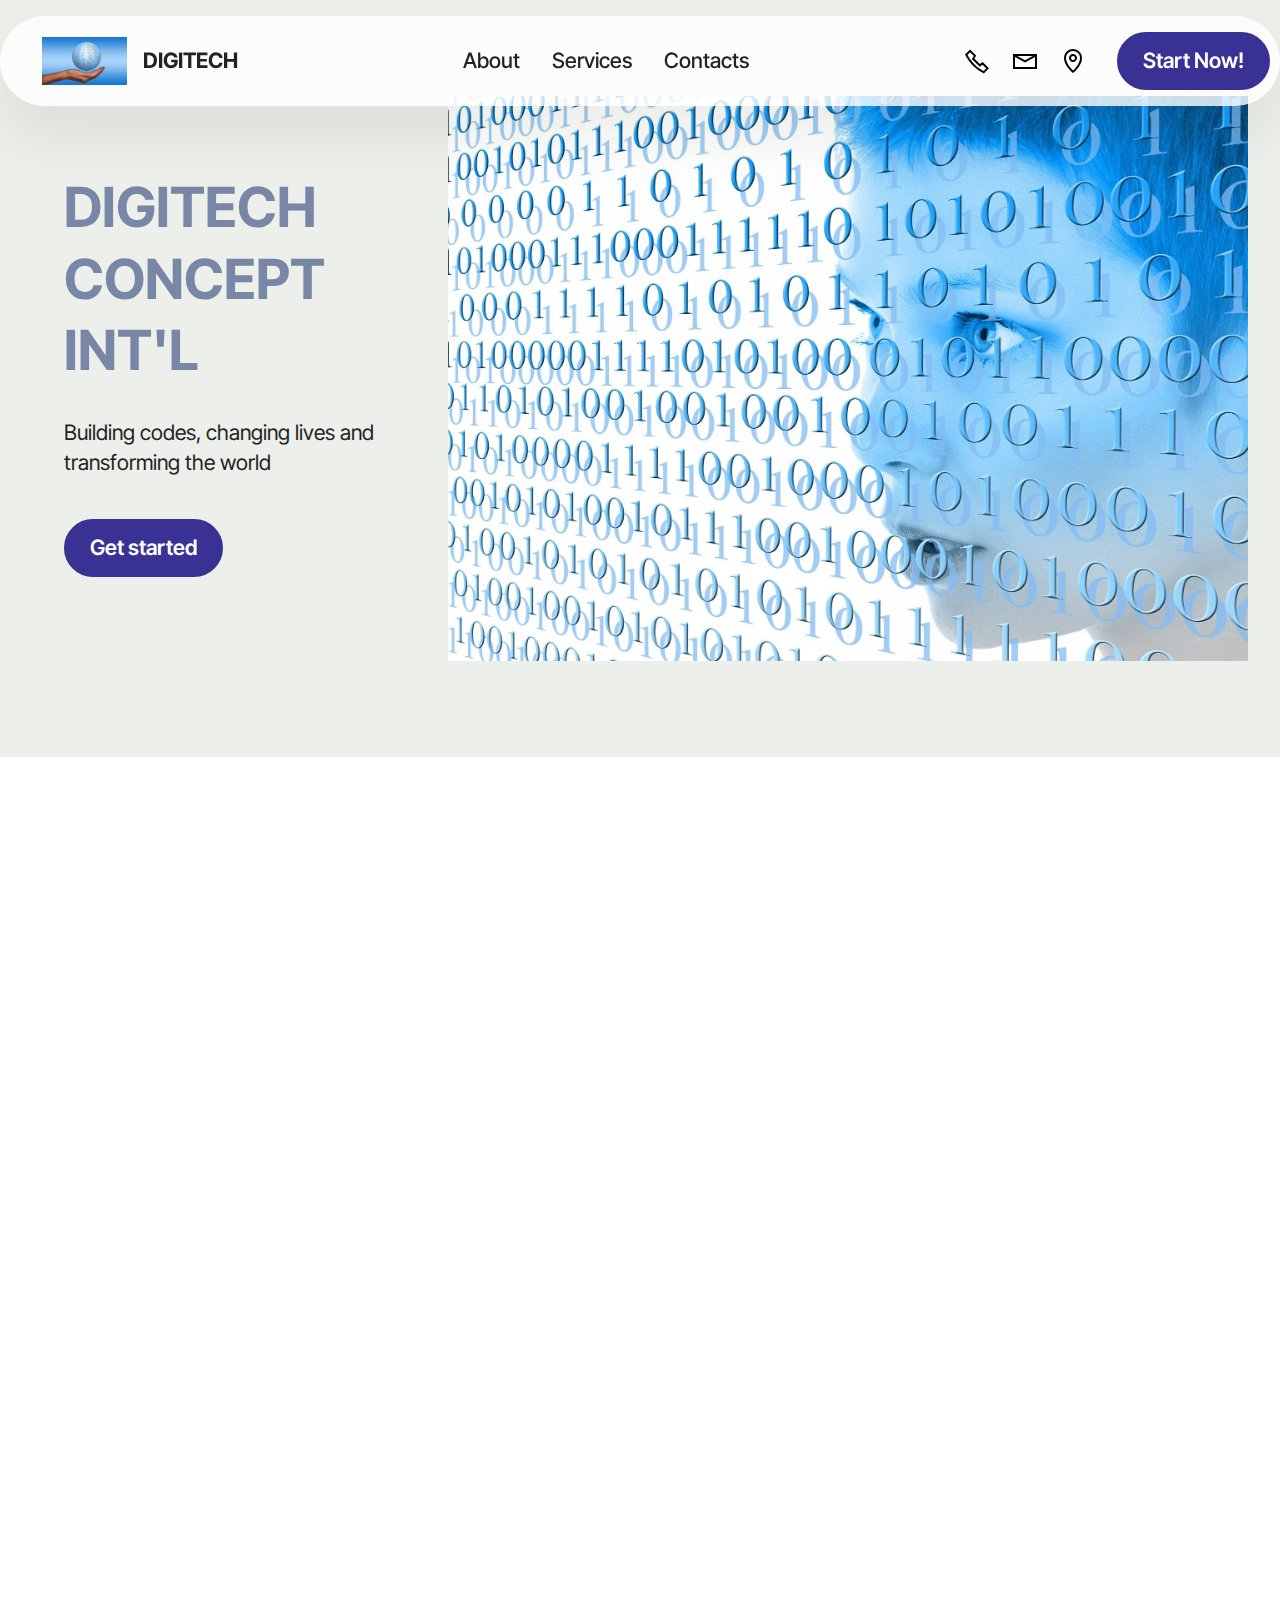
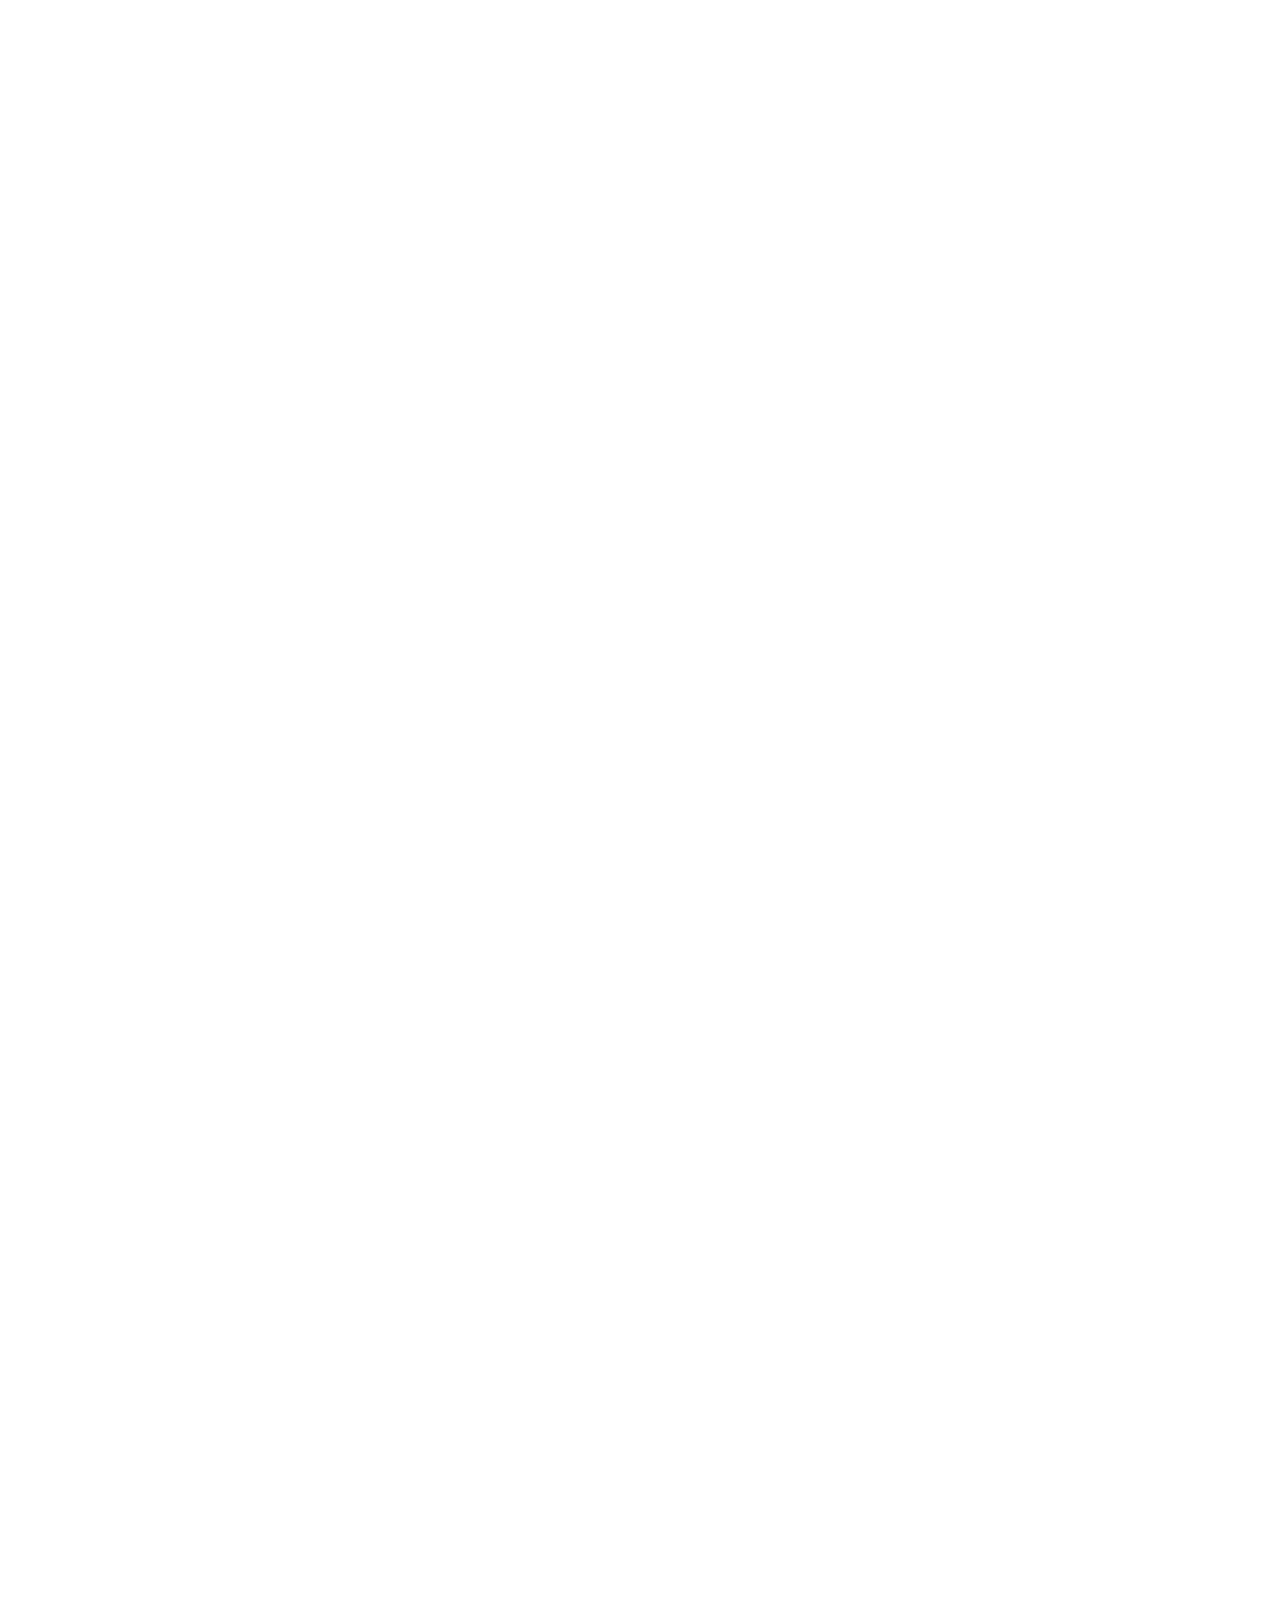
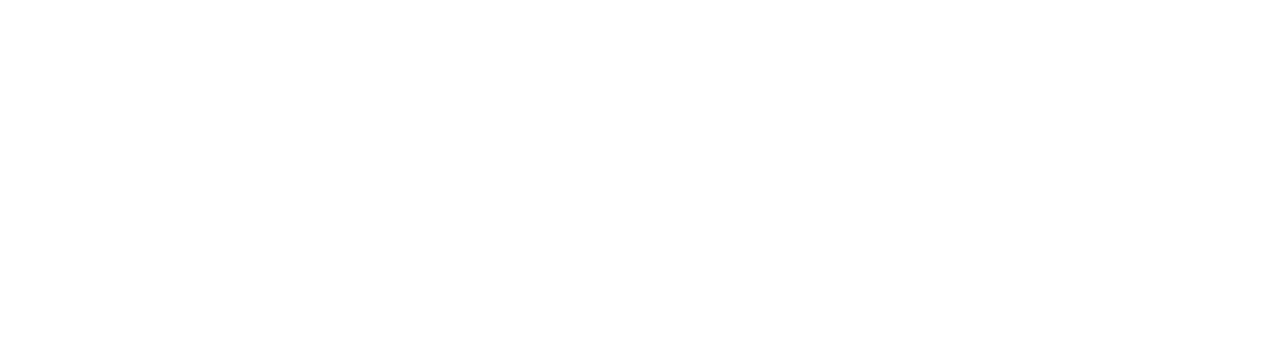
==== commit 08cd7c4a: "added a heading to to index" ====
--- a/index.html
+++ b/index.html
@@ -373,6 +373,9 @@
             </div>
         </div>
     </div>
+	<div class="mt-5">
+		<h3>test data</h3>
+	</div>
 </section><section class="display-7" style="padding: 0;align-items: center;justify-content: center;flex-wrap: wrap;    align-content: center;display: flex;position: relative;height: 4rem;"><a href="https://mobiri.se/" style="flex: 1 1;height: 4rem;position: absolute;width: 100%;z-index: 1;"><img alt="Mobirise" style="height: 4rem;" src="[data-uri]"></a><p style="margin: 0;text-align: center;" class="display-7">Built with Mobirise &#8204;</p><a style="z-index:1" href="https://mobirise.com/web-page-maker.html">Free Web Page Builder</a></section><script src="assets/bootstrap/js/bootstrap.bundle.min.js"></script>  <script src="assets/parallax/jarallax.js"></script>  <script src="assets/smoothscroll/smooth-scroll.js"></script>  <script src="assets/ytplayer/index.js"></script>  <script src="assets/dropdown/js/navbar-dropdown.js"></script>  <script src="assets/theme/js/script.js"></script>  
   
   
